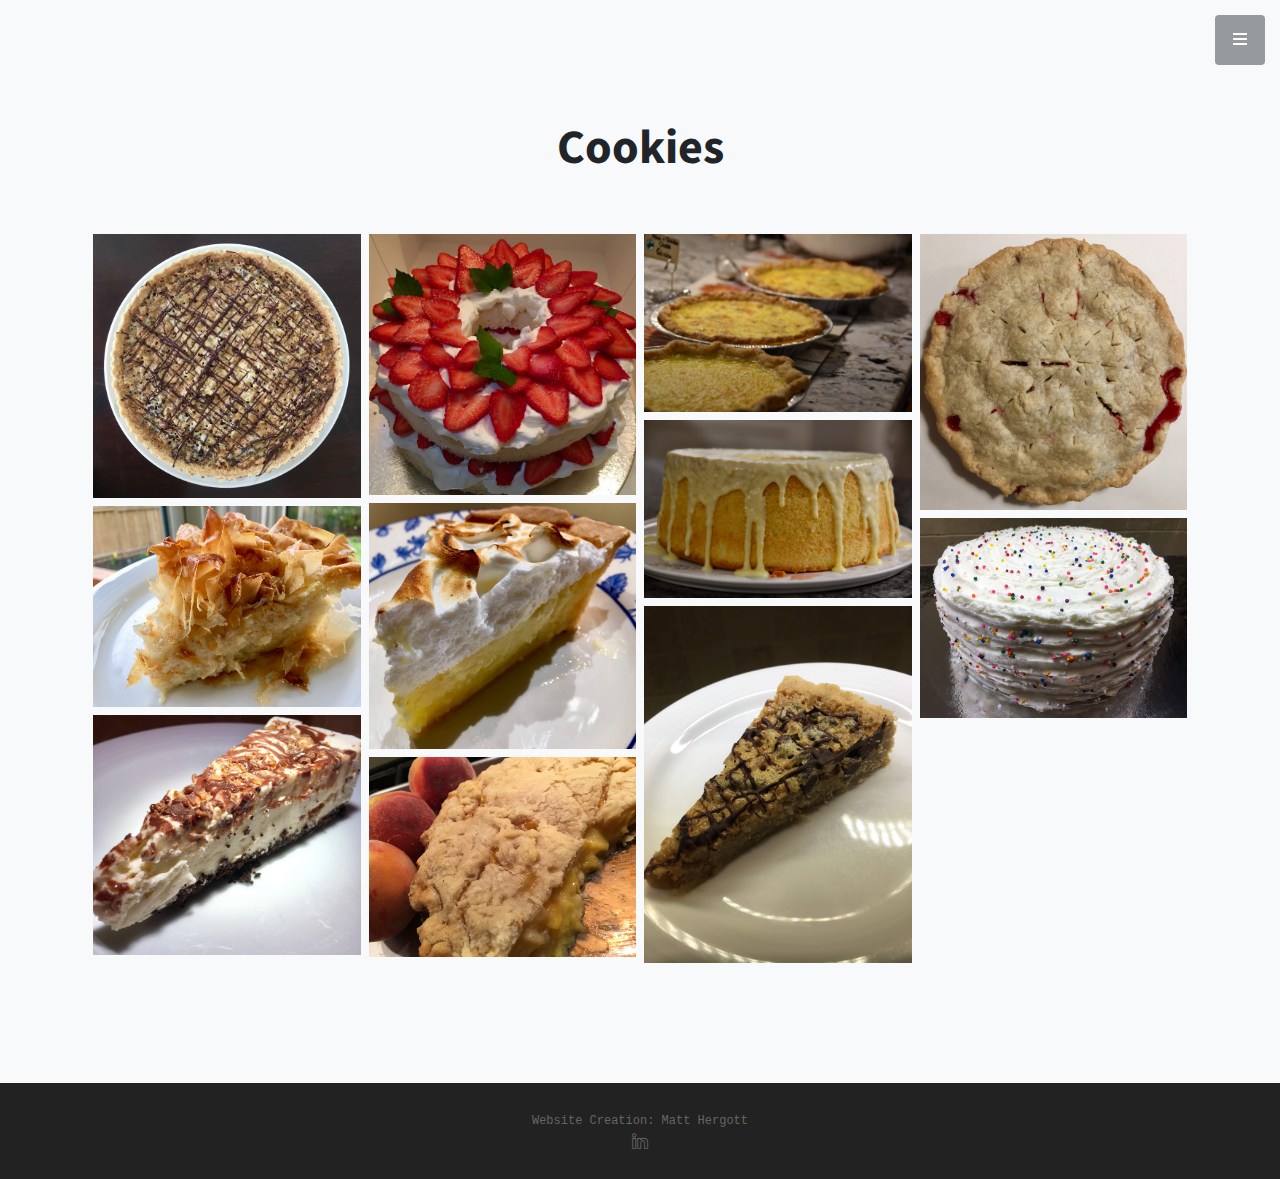
==== pages/cakes.html @ 00393cea "Add cakes page Remove changes to responsiveness thresholds" ====
<!DOCTYPE html>
<html lang="en">
  
  <head>
    
    <meta charset="utf-8">
    <meta content="width=device-width, initial-scale=1, shrink-to-fit=no" name="viewport">
    <meta content="HappytoBake Small Business Website" name="description">
    <meta content="Matt Hergott" name="author">
    
    <title>HappytoBake</title>
    <link href="../img/icon/HappyToBake.png" rel="icon" type="image/png">
    <link href="../img/icon/HappyToBake.png" rel="shortcut icon" type="img/x-icon">
    
    <!-- Bootstrap Core CSS -->
    <link href="../vendor/bootstrap/css/bootstrap.min.css" rel="stylesheet">
    
    <!-- Custom Fonts -->
    <link href="../vendor/fontawesome-free/css/all.min.css" rel="stylesheet" type="text/css">
    <link href="https://fonts.googleapis.com/css?family=Source+Sans+Pro:300,400,700,300italic,400italic,700italic"
          rel="stylesheet" type="text/css">
    <link href="../vendor/simple-line-icons/css/simple-line-icons.css" rel="stylesheet">
    <link href="https://fonts.googleapis.com/css?family=Clicker+Script&display=swap" rel="stylesheet">
    
    <!-- Custom CSS -->
    <link href="../css/stylish-portfolio.min.css" rel="stylesheet">
    <link href="../css/index.css" rel="stylesheet">
    <link href="../css/nav.css" rel="stylesheet">
    <link href="../css/collage.css" rel="stylesheet">
    <link href="../css/style.css" rel="stylesheet">
    <link href="../css/modal.css" rel="stylesheet">
  
  </head>
  
  <body id="page-top">
    
    <!-- Navigation -->
    <a class="menu-toggle rounded" href="#" id="menu-button">
      <i class="fas fa-bars"></i>
    </a>
    <nav id="sidebar-wrapper">
      <ul class="sidebar-nav">
        <li class="sidebar-brand">
          <a class="js-scroll-trigger" href="../index.html#page-top">HappytoBake</a>
        </li>
        <li class="sidebar-nav-item">
          <a class="js-scroll-trigger" href="../index.html#page-top">Home</a>
        </li>
        <li class="sidebar-nav-item">
          <a class="js-scroll-trigger" href="../index.html#about">About Me</a>
        </li>
        <li class="sidebar-nav-item">
          <a class="js-scroll-trigger" href="../index.html#portfolio">My Creations</a>
        </li>
        <li class="sidebar-nav-item sidebar-nav-sub-item">
          <a class="js-scroll-trigger" href="#">Cakes & Pies</a>
        </li>
        <li class="sidebar-nav-item sidebar-nav-sub-item">
          <a class="js-scroll-trigger" href="cookies.html">Cookies</a>
        </li>
        <li class="sidebar-nav-item">
          <a class="js-scroll-trigger" href="../index.html#contact">Contact</a>
        </li>
      </ul>
    </nav>
    
    <section class="content-section bg-light" id="portfolio">
      <div class="container">
        <div class="content-section-heading text-center">
          <h2 class="mb-5">Cookies</h2>
        </div>
        <div class="img-row">
          <div class="img-column">
            <img src="../img/cakes/IMG_2294.jpg">
            <img src="../img/cakes/IMG_1962.jpg">
            <img src="../img/cakes/IMG_1654.jpg">
          </div>
          <div class="img-column">
            <img src="../img/cakes/IMG_2342.jpg">
            <img src="../img/cakes/IMG_2075.jpg">
            <img src="../img/cakes/IMG_1080.jpg">
          </div>
          <div class="img-column">
            <img src="../img/cakes/IMG_2405.jpg">
            <img src="../img/cakes/IMG_2487.jpg">
            <img src="../img/cakes/IMG_2297.jpg">
          </div>
          <div class="img-column">
            <img src="../img/cakes/IMG_2184.jpg">
            <img src="../img/cakes/IMG_2467.jpg">
          </div>
        </div>
      </div>
    </section>
    
    <!-- Footer -->
    <footer>
      <div class="row">
        <div class="col-md-4"></div>
        <div class="col-md-4">
          <span class="text">Website Creation: Matt Hergott</span>
        </div>
      </div>
      <div class="row">
        <div class="col-md-4"></div>
        <div class="col-md-4">
          <ul class="list-inline social-buttons">
            <li class="list-inline-item">
              <a href="https://www.linkedin.com/in/matthew-hergott" target="_blank">
                <i class="fa icon-social-linkedin"></i>
              </a>
            </li>
          </ul>
        </div>
      </div>
    </footer>
    
    <!-- Scroll to Top Button-->
    <a class="scroll-to-top rounded js-scroll-trigger" href="#page-top" id="scroll-to-top-button">
      <i class="fas fa-angle-up"></i>
    </a>
    
    <!-- Bootstrap core JavaScript -->
    <script src="../vendor/jquery/jquery.min.js"></script>
    <script src="../vendor/bootstrap/js/bootstrap.bundle.min.js"></script>
    
    <!-- Plugin JavaScript -->
    <script src="../vendor/jquery-easing/jquery.easing.min.js"></script>
    
    <!-- Custom scripts -->
    <script src="../js/stylish-portfolio.min.js"></script>
  </body>
</html>
---- vendor/simple-line-icons/css/simple-line-icons.css ----
@font-face {
  font-family: 'simple-line-icons';
  src: url('../fonts/Simple-Line-Icons.eot?v=2.4.0');
  src: url('../fonts/Simple-Line-Icons.eot?v=2.4.0#iefix') format('embedded-opentype'), url('../fonts/Simple-Line-Icons.woff2?v=2.4.0') format('woff2'), url('../fonts/Simple-Line-Icons.ttf?v=2.4.0') format('truetype'), url('../fonts/Simple-Line-Icons.woff?v=2.4.0') format('woff'), url('../fonts/Simple-Line-Icons.svg?v=2.4.0#simple-line-icons') format('svg');
  font-weight: normal;
  font-style: normal;
}
/*
 Use the following CSS code if you want to have a class per icon.
 Instead of a list of all class selectors, you can use the generic [class*="icon-"] selector, but it's slower:
*/
.icon-user,
.icon-people,
.icon-user-female,
.icon-user-follow,
.icon-user-following,
.icon-user-unfollow,
.icon-login,
.icon-logout,
.icon-emotsmile,
.icon-phone,
.icon-call-end,
.icon-call-in,
.icon-call-out,
.icon-map,
.icon-location-pin,
.icon-direction,
.icon-directions,
.icon-compass,
.icon-layers,
.icon-menu,
.icon-list,
.icon-options-vertical,
.icon-options,
.icon-arrow-down,
.icon-arrow-left,
.icon-arrow-right,
.icon-arrow-up,
.icon-arrow-up-circle,
.icon-arrow-left-circle,
.icon-arrow-right-circle,
.icon-arrow-down-circle,
.icon-check,
.icon-clock,
.icon-plus,
.icon-minus,
.icon-close,
.icon-event,
.icon-exclamation,
.icon-organization,
.icon-trophy,
.icon-screen-smartphone,
.icon-screen-desktop,
.icon-plane,
.icon-notebook,
.icon-mustache,
.icon-mouse,
.icon-magnet,
.icon-energy,
.icon-disc,
.icon-cursor,
.icon-cursor-move,
.icon-crop,
.icon-chemistry,
.icon-speedometer,
.icon-shield,
.icon-screen-tablet,
.icon-magic-wand,
.icon-hourglass,
.icon-graduation,
.icon-ghost,
.icon-game-controller,
.icon-fire,
.icon-eyeglass,
.icon-envelope-open,
.icon-envelope-letter,
.icon-bell,
.icon-badge,
.icon-anchor,
.icon-wallet,
.icon-vector,
.icon-speech,
.icon-puzzle,
.icon-printer,
.icon-present,
.icon-playlist,
.icon-pin,
.icon-picture,
.icon-handbag,
.icon-globe-alt,
.icon-globe,
.icon-folder-alt,
.icon-folder,
.icon-film,
.icon-feed,
.icon-drop,
.icon-drawer,
.icon-docs,
.icon-doc,
.icon-diamond,
.icon-cup,
.icon-calculator,
.icon-bubbles,
.icon-briefcase,
.icon-book-open,
.icon-basket-loaded,
.icon-basket,
.icon-bag,
.icon-action-undo,
.icon-action-redo,
.icon-wrench,
.icon-umbrella,
.icon-trash,
.icon-tag,
.icon-support,
.icon-frame,
.icon-size-fullscreen,
.icon-size-actual,
.icon-shuffle,
.icon-share-alt,
.icon-share,
.icon-rocket,
.icon-question,
.icon-pie-chart,
.icon-pencil,
.icon-note,
.icon-loop,
.icon-home,
.icon-grid,
.icon-graph,
.icon-microphone,
.icon-music-tone-alt,
.icon-music-tone,
.icon-earphones-alt,
.icon-earphones,
.icon-equalizer,
.icon-like,
.icon-dislike,
.icon-control-start,
.icon-control-rewind,
.icon-control-play,
.icon-control-pause,
.icon-control-forward,
.icon-control-end,
.icon-volume-1,
.icon-volume-2,
.icon-volume-off,
.icon-calendar,
.icon-bulb,
.icon-chart,
.icon-ban,
.icon-bubble,
.icon-camrecorder,
.icon-camera,
.icon-cloud-download,
.icon-cloud-upload,
.icon-envelope,
.icon-eye,
.icon-flag,
.icon-heart,
.icon-info,
.icon-key,
.icon-link,
.icon-lock,
.icon-lock-open,
.icon-magnifier,
.icon-magnifier-add,
.icon-magnifier-remove,
.icon-paper-clip,
.icon-paper-plane,
.icon-power,
.icon-refresh,
.icon-reload,
.icon-settings,
.icon-star,
.icon-symbol-female,
.icon-symbol-male,
.icon-target,
.icon-credit-card,
.icon-paypal,
.icon-social-tumblr,
.icon-social-twitter,
.icon-social-facebook,
.icon-social-instagram,
.icon-social-linkedin,
.icon-social-pinterest,
.icon-social-github,
.icon-social-google,
.icon-social-reddit,
.icon-social-skype,
.icon-social-dribbble,
.icon-social-behance,
.icon-social-foursqare,
.icon-social-soundcloud,
.icon-social-spotify,
.icon-social-stumbleupon,
.icon-social-youtube,
.icon-social-dropbox,
.icon-social-vkontakte,
.icon-social-steam {
  font-family: 'simple-line-icons';
  speak: none;
  font-style: normal;
  font-weight: normal;
  font-variant: normal;
  text-transform: none;
  line-height: 1;
  /* Better Font Rendering =========== */
  -webkit-font-smoothing: antialiased;
  -moz-osx-font-smoothing: grayscale;
}
.icon-user:before {
  content: "\e005";
}
.icon-people:before {
  content: "\e001";
}
.icon-user-female:before {
  content: "\e000";
}
.icon-user-follow:before {
  content: "\e002";
}
.icon-user-following:before {
  content: "\e003";
}
.icon-user-unfollow:before {
  content: "\e004";
}
.icon-login:before {
  content: "\e066";
}
.icon-logout:before {
  content: "\e065";
}
.icon-emotsmile:before {
  content: "\e021";
}
.icon-phone:before {
  content: "\e600";
}
.icon-call-end:before {
  content: "\e048";
}
.icon-call-in:before {
  content: "\e047";
}
.icon-call-out:before {
  content: "\e046";
}
.icon-map:before {
  content: "\e033";
}
.icon-location-pin:before {
  content: "\e096";
}
.icon-direction:before {
  content: "\e042";
}
.icon-directions:before {
  content: "\e041";
}
.icon-compass:before {
  content: "\e045";
}
.icon-layers:before {
  content: "\e034";
}
.icon-menu:before {
  content: "\e601";
}
.icon-list:before {
  content: "\e067";
}
.icon-options-vertical:before {
  content: "\e602";
}
.icon-options:before {
  content: "\e603";
}
.icon-arrow-down:before {
  content: "\e604";
}
.icon-arrow-left:before {
  content: "\e605";
}
.icon-arrow-right:before {
  content: "\e606";
}
.icon-arrow-up:before {
  content: "\e607";
}
.icon-arrow-up-circle:before {
  content: "\e078";
}
.icon-arrow-left-circle:before {
  content: "\e07a";
}
.icon-arrow-right-circle:before {
  content: "\e079";
}
.icon-arrow-down-circle:before {
  content: "\e07b";
}
.icon-check:before {
  content: "\e080";
}
.icon-clock:before {
  content: "\e081";
}
.icon-plus:before {
  content: "\e095";
}
.icon-minus:before {
  content: "\e615";
}
.icon-close:before {
  content: "\e082";
}
.icon-event:before {
  content: "\e619";
}
.icon-exclamation:before {
  content: "\e617";
}
.icon-organization:before {
  content: "\e616";
}
.icon-trophy:before {
  content: "\e006";
}
.icon-screen-smartphone:before {
  content: "\e010";
}
.icon-screen-desktop:before {
  content: "\e011";
}
.icon-plane:before {
  content: "\e012";
}
.icon-notebook:before {
  content: "\e013";
}
.icon-mustache:before {
  content: "\e014";
}
.icon-mouse:before {
  content: "\e015";
}
.icon-magnet:before {
  content: "\e016";
}
.icon-energy:before {
  content: "\e020";
}
.icon-disc:before {
  content: "\e022";
}
.icon-cursor:before {
  content: "\e06e";
}
.icon-cursor-move:before {
  content: "\e023";
}
.icon-crop:before {
  content: "\e024";
}
.icon-chemistry:before {
  content: "\e026";
}
.icon-speedometer:before {
  content: "\e007";
}
.icon-shield:before {
  content: "\e00e";
}
.icon-screen-tablet:before {
  content: "\e00f";
}
.icon-magic-wand:before {
  content: "\e017";
}
.icon-hourglass:before {
  content: "\e018";
}
.icon-graduation:before {
  content: "\e019";
}
.icon-ghost:before {
  content: "\e01a";
}
.icon-game-controller:before {
  content: "\e01b";
}
.icon-fire:before {
  content: "\e01c";
}
.icon-eyeglass:before {
  content: "\e01d";
}
.icon-envelope-open:before {
  content: "\e01e";
}
.icon-envelope-letter:before {
  content: "\e01f";
}
.icon-bell:before {
  content: "\e027";
}
.icon-badge:before {
  content: "\e028";
}
.icon-anchor:before {
  content: "\e029";
}
.icon-wallet:before {
  content: "\e02a";
}
.icon-vector:before {
  content: "\e02b";
}
.icon-speech:before {
  content: "\e02c";
}
.icon-puzzle:before {
  content: "\e02d";
}
.icon-printer:before {
  content: "\e02e";
}
.icon-present:before {
  content: "\e02f";
}
.icon-playlist:before {
  content: "\e030";
}
.icon-pin:before {
  content: "\e031";
}
.icon-picture:before {
  content: "\e032";
}
.icon-handbag:before {
  content: "\e035";
}
.icon-globe-alt:before {
  content: "\e036";
}
.icon-globe:before {
  content: "\e037";
}
.icon-folder-alt:before {
  content: "\e039";
}
.icon-folder:before {
  content: "\e089";
}
.icon-film:before {
  content: "\e03a";
}
.icon-feed:before {
  content: "\e03b";
}
.icon-drop:before {
  content: "\e03e";
}
.icon-drawer:before {
  content: "\e03f";
}
.icon-docs:before {
  content: "\e040";
}
.icon-doc:before {
  content: "\e085";
}
.icon-diamond:before {
  content: "\e043";
}
.icon-cup:before {
  content: "\e044";
}
.icon-calculator:before {
  content: "\e049";
}
.icon-bubbles:before {
  content: "\e04a";
}
.icon-briefcase:before {
  content: "\e04b";
}
.icon-book-open:before {
  content: "\e04c";
}
.icon-basket-loaded:before {
  content: "\e04d";
}
.icon-basket:before {
  content: "\e04e";
}
.icon-bag:before {
  content: "\e04f";
}
.icon-action-undo:before {
  content: "\e050";
}
.icon-action-redo:before {
  content: "\e051";
}
.icon-wrench:before {
  content: "\e052";
}
.icon-umbrella:before {
  content: "\e053";
}
.icon-trash:before {
  content: "\e054";
}
.icon-tag:before {
  content: "\e055";
}
.icon-support:before {
  content: "\e056";
}
.icon-frame:before {
  content: "\e038";
}
.icon-size-fullscreen:before {
  content: "\e057";
}
.icon-size-actual:before {
  content: "\e058";
}
.icon-shuffle:before {
  content: "\e059";
}
.icon-share-alt:before {
  content: "\e05a";
}
.icon-share:before {
  content: "\e05b";
}
.icon-rocket:before {
  content: "\e05c";
}
.icon-question:before {
  content: "\e05d";
}
.icon-pie-chart:before {
  content: "\e05e";
}
.icon-pencil:before {
  content: "\e05f";
}
.icon-note:before {
  content: "\e060";
}
.icon-loop:before {
  content: "\e064";
}
.icon-home:before {
  content: "\e069";
}
.icon-grid:before {
  content: "\e06a";
}
.icon-graph:before {
  content: "\e06b";
}
.icon-microphone:before {
  content: "\e063";
}
.icon-music-tone-alt:before {
  content: "\e061";
}
.icon-music-tone:before {
  content: "\e062";
}
.icon-earphones-alt:before {
  content: "\e03c";
}
.icon-earphones:before {
  content: "\e03d";
}
.icon-equalizer:before {
  content: "\e06c";
}
.icon-like:before {
  content: "\e068";
}
.icon-dislike:before {
  content: "\e06d";
}
.icon-control-start:before {
  content: "\e06f";
}
.icon-control-rewind:before {
  content: "\e070";
}
.icon-control-play:before {
  content: "\e071";
}
.icon-control-pause:before {
  content: "\e072";
}
.icon-control-forward:before {
  content: "\e073";
}
.icon-control-end:before {
  content: "\e074";
}
.icon-volume-1:before {
  content: "\e09f";
}
.icon-volume-2:before {
  content: "\e0a0";
}
.icon-volume-off:before {
  content: "\e0a1";
}
.icon-calendar:before {
  content: "\e075";
}
.icon-bulb:before {
  content: "\e076";
}
.icon-chart:before {
  content: "\e077";
}
.icon-ban:before {
  content: "\e07c";
}
.icon-bubble:before {
  content: "\e07d";
}
.icon-camrecorder:before {
  content: "\e07e";
}
.icon-camera:before {
  content: "\e07f";
}
.icon-cloud-download:before {
  content: "\e083";
}
.icon-cloud-upload:before {
  content: "\e084";
}
.icon-envelope:before {
  content: "\e086";
}
.icon-eye:before {
  content: "\e087";
}
.icon-flag:before {
  content: "\e088";
}
.icon-heart:before {
  content: "\e08a";
}
.icon-info:before {
  content: "\e08b";
}
.icon-key:before {
  content: "\e08c";
}
.icon-link:before {
  content: "\e08d";
}
.icon-lock:before {
  content: "\e08e";
}
.icon-lock-open:before {
  content: "\e08f";
}
.icon-magnifier:before {
  content: "\e090";
}
.icon-magnifier-add:before {
  content: "\e091";
}
.icon-magnifier-remove:before {
  content: "\e092";
}
.icon-paper-clip:before {
  content: "\e093";
}
.icon-paper-plane:before {
  content: "\e094";
}
.icon-power:before {
  content: "\e097";
}
.icon-refresh:before {
  content: "\e098";
}
.icon-reload:before {
  content: "\e099";
}
.icon-settings:before {
  content: "\e09a";
}
.icon-star:before {
  content: "\e09b";
}
.icon-symbol-female:before {
  content: "\e09c";
}
.icon-symbol-male:before {
  content: "\e09d";
}
.icon-target:before {
  content: "\e09e";
}
.icon-credit-card:before {
  content: "\e025";
}
.icon-paypal:before {
  content: "\e608";
}
.icon-social-tumblr:before {
  content: "\e00a";
}
.icon-social-twitter:before {
  content: "\e009";
}
.icon-social-facebook:before {
  content: "\e00b";
}
.icon-social-instagram:before {
  content: "\e609";
}
.icon-social-linkedin:before {
  content: "\e60a";
}
.icon-social-pinterest:before {
  content: "\e60b";
}
.icon-social-github:before {
  content: "\e60c";
}
.icon-social-google:before {
  content: "\e60d";
}
.icon-social-reddit:before {
  content: "\e60e";
}
.icon-social-skype:before {
  content: "\e60f";
}
.icon-social-dribbble:before {
  content: "\e00d";
}
.icon-social-behance:before {
  content: "\e610";
}
.icon-social-foursqare:before {
  content: "\e611";
}
.icon-social-soundcloud:before {
  content: "\e612";
}
.icon-social-spotify:before {
  content: "\e613";
}
.icon-social-stumbleupon:before {
  content: "\e614";
}
.icon-social-youtube:before {
  content: "\e008";
}
.icon-social-dropbox:before {
  content: "\e00c";
}
.icon-social-vkontakte:before {
  content: "\e618";
}
.icon-social-steam:before {
  content: "\e620";
}
---- css/stylish-portfolio.min.css ----
/*!
 * Start Bootstrap - Stylish Portfolio v5.0.4 (https://startbootstrap.com/template-overviews/stylish-portfolio)
 * Copyright 2013-2019 Start Bootstrap
 * Licensed under MIT (https://github.com/BlackrockDigital/startbootstrap-stylish-portfolio/blob/master/LICENSE)
 */body,html{width:100%;height:100%}body{font-family:'Source Sans Pro'}.btn-xl{padding:1.25rem 2.5rem}.content-section{padding-top:7.5rem;padding-bottom:7.5rem}.content-section-heading h2{font-size:3rem}.content-section-heading h3{font-size:1rem;text-transform:uppercase}h1,h2,h3,h4,h5,h6{font-weight:700}.text-faded{color:rgba(255,255,255,.7)}.map{height:30rem}@media (max-width:992px){.map{height:75%}}.map iframe{pointer-events:none}.scroll-to-top{position:fixed;right:15px;bottom:15px;display:none;width:50px;height:50px;text-align:center;color:#fff;background:rgba(52,58,64,.5);line-height:45px}.scroll-to-top:focus,.scroll-to-top:hover{color:#fff}.scroll-to-top:hover{background:#343a40}.scroll-to-top i{font-weight:800}.masthead{min-height:30rem;position:relative;display:table;width:100%;height:auto;padding-top:8rem;padding-bottom:8rem;background:-webkit-gradient(linear,left top,right top,from(rgba(255,255,255,.1)),to(rgba(255,255,255,.1))),url(../img/bg-masthead.jpg);background:linear-gradient(90deg,rgba(255,255,255,.1) 0,rgba(255,255,255,.1) 100%),url(../img/bg-masthead.jpg);background-position:center center;background-repeat:no-repeat;background-size:cover}.masthead h1{font-size:4rem;margin:0;padding:0}@media (min-width:992px){.masthead{height:100vh}.masthead h1{font-size:5.5rem}}#sidebar-wrapper{position:fixed;z-index:2;right:0;width:250px;height:100%;-webkit-transition:all .4s ease 0s;transition:all .4s ease 0s;-webkit-transform:translateX(250px);transform:translateX(250px);background:#1d809f;border-left:1px solid rgba(255,255,255,.1)}.sidebar-nav{position:absolute;top:0;width:250px;margin:0;padding:0;list-style:none}.sidebar-nav li.sidebar-nav-item a{display:block;text-decoration:none;color:#fff;padding:15px}.sidebar-nav li a:hover{text-decoration:none;color:#fff;background:rgba(255,255,255,.2)}.sidebar-nav li a:active,.sidebar-nav li a:focus{text-decoration:none}.sidebar-nav>.sidebar-brand{font-size:1.2rem;background:rgba(52,58,64,.1);height:80px;line-height:50px;padding-top:15px;padding-bottom:15px;padding-left:15px}.sidebar-nav>.sidebar-brand a{color:#fff}.sidebar-nav>.sidebar-brand a:hover{color:#fff;background:0 0}#sidebar-wrapper.active{right:250px;width:250px;-webkit-transition:all .4s ease 0s;transition:all .4s ease 0s}.menu-toggle{position:fixed;right:15px;top:15px;width:50px;height:50px;text-align:center;color:#fff;background:rgba(52,58,64,.5);line-height:50px;z-index:999}.menu-toggle:focus,.menu-toggle:hover{color:#fff}.menu-toggle:hover{background:#343a40}.service-icon{background-color:#fff;color:#1d809f;height:7rem;width:7rem;display:block;line-height:7.5rem;font-size:2.25rem;-webkit-box-shadow:0 3px 3px 0 rgba(0,0,0,.1);box-shadow:0 3px 3px 0 rgba(0,0,0,.1)}.callout{padding:15rem 0;background:-webkit-gradient(linear,left top,right top,from(rgba(255,255,255,.1)),to(rgba(255,255,255,.1))),url(../img/bg-callout.jpg);background:linear-gradient(90deg,rgba(255,255,255,.1) 0,rgba(255,255,255,.1) 100%),url(../img/bg-callout.jpg);background-position:center center;background-repeat:no-repeat;background-size:cover}.callout h2{font-size:3.5rem;font-weight:700;display:block;max-width:30rem}.portfolio-item{display:block;position:relative;overflow:hidden;max-width:530px;margin:auto auto 1rem}.portfolio-item .caption{display:-webkit-box;display:-ms-flexbox;display:flex;height:100%;width:100%;background-color:rgba(33,37,41,.2);position:absolute;top:0;bottom:0;z-index:1}.portfolio-item .caption .caption-content{color:#fff;margin:auto 2rem 2rem}.portfolio-item .caption .caption-content h2{font-size:.8rem;text-transform:uppercase}.portfolio-item .caption .caption-content p{font-weight:300;font-size:1.2rem}@media (min-width:992px){.portfolio-item{max-width:none;margin:0}.portfolio-item .caption{-webkit-transition:-webkit-clip-path .25s ease-out,background-color .7s;-webkit-clip-path:inset(0);clip-path:inset(0)}.portfolio-item .caption .caption-content{-webkit-transition:opacity .25s;transition:opacity .25s;margin-left:5rem;margin-right:5rem;margin-bottom:5rem}.portfolio-item img{-webkit-transition:-webkit-clip-path .25s ease-out;-webkit-clip-path:inset(-1px);clip-path:inset(-1px)}.portfolio-item:hover img{-webkit-clip-path:inset(2rem);clip-path:inset(2rem)}.portfolio-item:hover .caption{background-color:rgba(29,128,159,.9);-webkit-clip-path:inset(2rem);clip-path:inset(2rem)}}footer.footer{padding-top:5rem;padding-bottom:5rem}footer.footer .social-link{display:block;height:4rem;width:4rem;line-height:4.3rem;font-size:1.5rem;background-color:#1d809f;-webkit-transition:background-color .15s ease-in-out;transition:background-color .15s ease-in-out;-webkit-box-shadow:0 3px 3px 0 rgba(0,0,0,.1);box-shadow:0 3px 3px 0 rgba(0,0,0,.1)}footer.footer .social-link:hover{background-color:#155d74;text-decoration:none}a{color:#1d809f}a:active,a:focus,a:hover{color:#155d74}.btn-primary{background-color:#1d809f!important;border-color:#1d809f!important;color:#fff!important}.btn-primary:active,.btn-primary:focus,.btn-primary:hover{background-color:#155d74!important;border-color:#155d74!important}.btn-secondary{background-color:#ecb807!important;border-color:#ecb807!important;color:#fff!important}.btn-secondary:active,.btn-secondary:focus,.btn-secondary:hover{background-color:#ba9106!important;border-color:#ba9106!important}.btn-dark{color:#fff!important}.btn{-webkit-box-shadow:0 3px 3px 0 rgba(0,0,0,.1);box-shadow:0 3px 3px 0 rgba(0,0,0,.1);font-weight:700}.bg-primary{background-color:#1d809f!important}.text-primary{color:#1d809f!important}.text-secondary{color:#ecb807!important}
---- css/index.css ----
.masthead {
    color: white;
    padding-top: 6rem;
    padding-bottom: 6rem;
    background: #212121;
}
.masthead-button {
    background-color: #feb74e;
    border-color: #feb74e;
    color: black;
}
.masthead-button:hover, .masthead-button:focus, .masthead-button:active {
    background-color: #f17d32;
    border-color: #f17d32;
    color: black;
}
.masthead-button:focus {
    outline: 0;
    box-shadow: 0 0 0 0.1rem black;
}

header .logo {
    width: 40%;
    /*border-radius: 50%;*/
}

header h3 {
    font-family: 'Clicker Script', cursive;
    margin-top: 2rem;
    font-size: 3rem;
    font-weight: 100;
}

.portfolio-item:hover .caption {
    background-color: rgba(241, 125, 50, 0.6);
}

@media (max-width: 992px) {
    .key-info {
        margin-bottom: 3em;
    }
}

.key-info-icon {
    width: 50px;
    height: 50px;
    font-size: 50px;
}

.testimonial-text {
    text-align: center;
    width: 100%;
}

section.contact {
    text-align: center;
}
section.contact h2 {
    margin-top: 0;
    margin-bottom: 25px;
}
section.contact h2 i {
    color: #dd4b39;
}
section.contact ul.list-social {
    margin-bottom: 0;
}
section.contact ul.list-social li a {
    display: block;
    height: 80px;
    width: 80px;
    line-height: 80px;
    font-size: 40px;
    border-radius: 100%;
    color: white;
}
section.contact ul.list-social li.social-twitter a {
    background-color: #1da1f2;
}
section.contact ul.list-social li.social-twitter a:hover {
    background-color: #0d95e8;
}
section.contact ul.list-social li.social-facebook a {
    background-color: #3b5998;
}
section.contact ul.list-social li.social-facebook a:hover {
    background-color: #344e86;
}
section.contact ul.list-social li.social-google-plus a {
    background-color: #dd4b39;
}
section.contact ul.list-social li.social-google-plus a:hover {
    background-color: #d73925;
}
section.contact .fa {
    margin-top: 18px;
}

section.disclaimer {
    text-align: center;
    padding-top: 2rem;
    padding-bottom: 2rem;
}

footer {
    background-color: #222222;
    color: rgba(255, 255, 255, 0.3);
    text-align: center;
    padding: 1.5rem 15px;
}
footer .text {
    color: #656565;
    font-family: "Courier New", Courier, "Lucida Sans Typewriter", "Lucida Typewriter", monospace;
    font-size: 12px;
    font-style: normal;
    font-variant: normal;
    font-weight: 400;
    line-height: 19px;
}
footer a {
    color: #656565;
}
---- css/nav.css ----
#sidebar-wrapper {
    background: #feb74e;
}

.sidebar-nav > .sidebar-brand a {
    color: black;
}

.sidebar-nav li.sidebar-nav-item a {
    color: black;
}

.sidebar-nav li.sidebar-nav-sub-item a {
    color: rgba(0, 0, 0, 0.68);
    padding-left: 25px;
    padding-top: 0;
    padding-bottom: 0;
}
---- css/collage.css ----
.img-row {
    display: flex;
    flex-wrap: wrap;
    padding: 0 4px;
}

/* Create four equal columns that sits next to each other */
.img-column {
    flex: 25%;
    max-width: 25%;
    padding: 0 4px;
}

.img-column img {
    margin-top: 8px;
    vertical-align: middle;
    width: 100%;
}

@media screen and (max-width: 990px) {
    .img-column {
        flex: 50%;
        max-width: 50%;
    }
}

@media screen and (max-width: 600px) {
    .img-column {
        flex: 100%;
        max-width: 100%;
    }
}
---- css/style.css ----
.align-right{
    margin-left: auto;
    margin-right: 0;
}

.vertically-align-contents {
    display: flex;
    align-items: center;
}

.center-text{
    text-align: center;
}

.bg-red {
    background-color: #dd4b39;
}
.bg-red:hover {
    background-color: #d73925;
}
.bg-blue {
    background-color: #005dff;
}
.bg-blue:hover {
    background-color: #0000ff;
}

.bg-light-blue {
    background-color: #25aae154;
}
.bg-green{
    background-color: #008A00;
}
.bg-green:hover {
    background-color: #006E00;
}
.bg-orange {
    background-color: #feb74e;
}

.bg-black {
    background-color: black;
}

.bg-black:hover {
    background-color: #393939;
}

@media (min-width: 992px) {
    .phone-link {
        display: none !important;
        visibility: hidden;
    }
}

.list-inline {
    margin-bottom: 0;
}
.list-inline>li {
    display: inline-block;
    padding-right: 5px;
    padding-left: 5px;
}

.font-red {
    color: red;
}
---- css/modal.css ----
/* The Modal (background) */
.modal {
    display: none; /* Hidden by default */
    position: fixed; /* Stay in place */
    z-index: 2; /* Sit on top */
    left: 0;
    top: 0;
    width: 100%; /* Full width */
    height: 100%; /* Full height */
    overflow: hidden;
    background-color: rgb(0,0,0); /* Fallback color */
    /*background-color: rgba(0,0,0,0.4); !* Black w/ opacity *!*/
    background-color: rgba(37, 170, 225, 0.4); /* Blue w/ opacity */
}

.modal-content {
    display: block;
    background-color: #fefefe;
    border: 1px solid #888;
    margin: auto;
    width: 90%;
}

@media (min-width: 576px) {
    .modal-content {
        width: 90%;
    }
}

@media (min-width: 768px) {
    .modal-content {
        width: 80%;
    }
}

@media (min-width: 992px) {
    .modal-content {
        width: 60%;
        max-height: 70%;
    }
}

@media (min-width: 1200px) {
    .modal-content {
        width: 60%;
        max-height: 70%;
    }
}

.modal-photo {
    float: left;
    width: 40%;
}
.modal-body{
    float: right;
    width: 60%;
    padding: 0;
}

.modal-body-text {
    padding-right: 2rem;
    padding-left: 2rem;
    margin-top: 3rem;
}

.modal-body-text h3 {
    text-align: center;
    font-family: 'Clicker Script', cursive;
    font-size: 3rem;
    font-weight: 400;
}

@media (max-width: 700px) {
    .modal-body {
        float: left;
        width: 100%;
    }

    .modal-photo {
        display: none;
    }

    .modal-body-text {
        margin-top: 1rem;
    }
}

.modal-close {
    color: #aaa;
    float: right;
    font-size: 28px;
    font-weight: bold;
    margin-right: 0;
    margin-left: auto;
}
.modal-close:hover,
.modal-close:focus {
    color: black;
    text-decoration: none;
    cursor: pointer;
}

.modal-close-container {
    padding-right: 0.75rem;
}
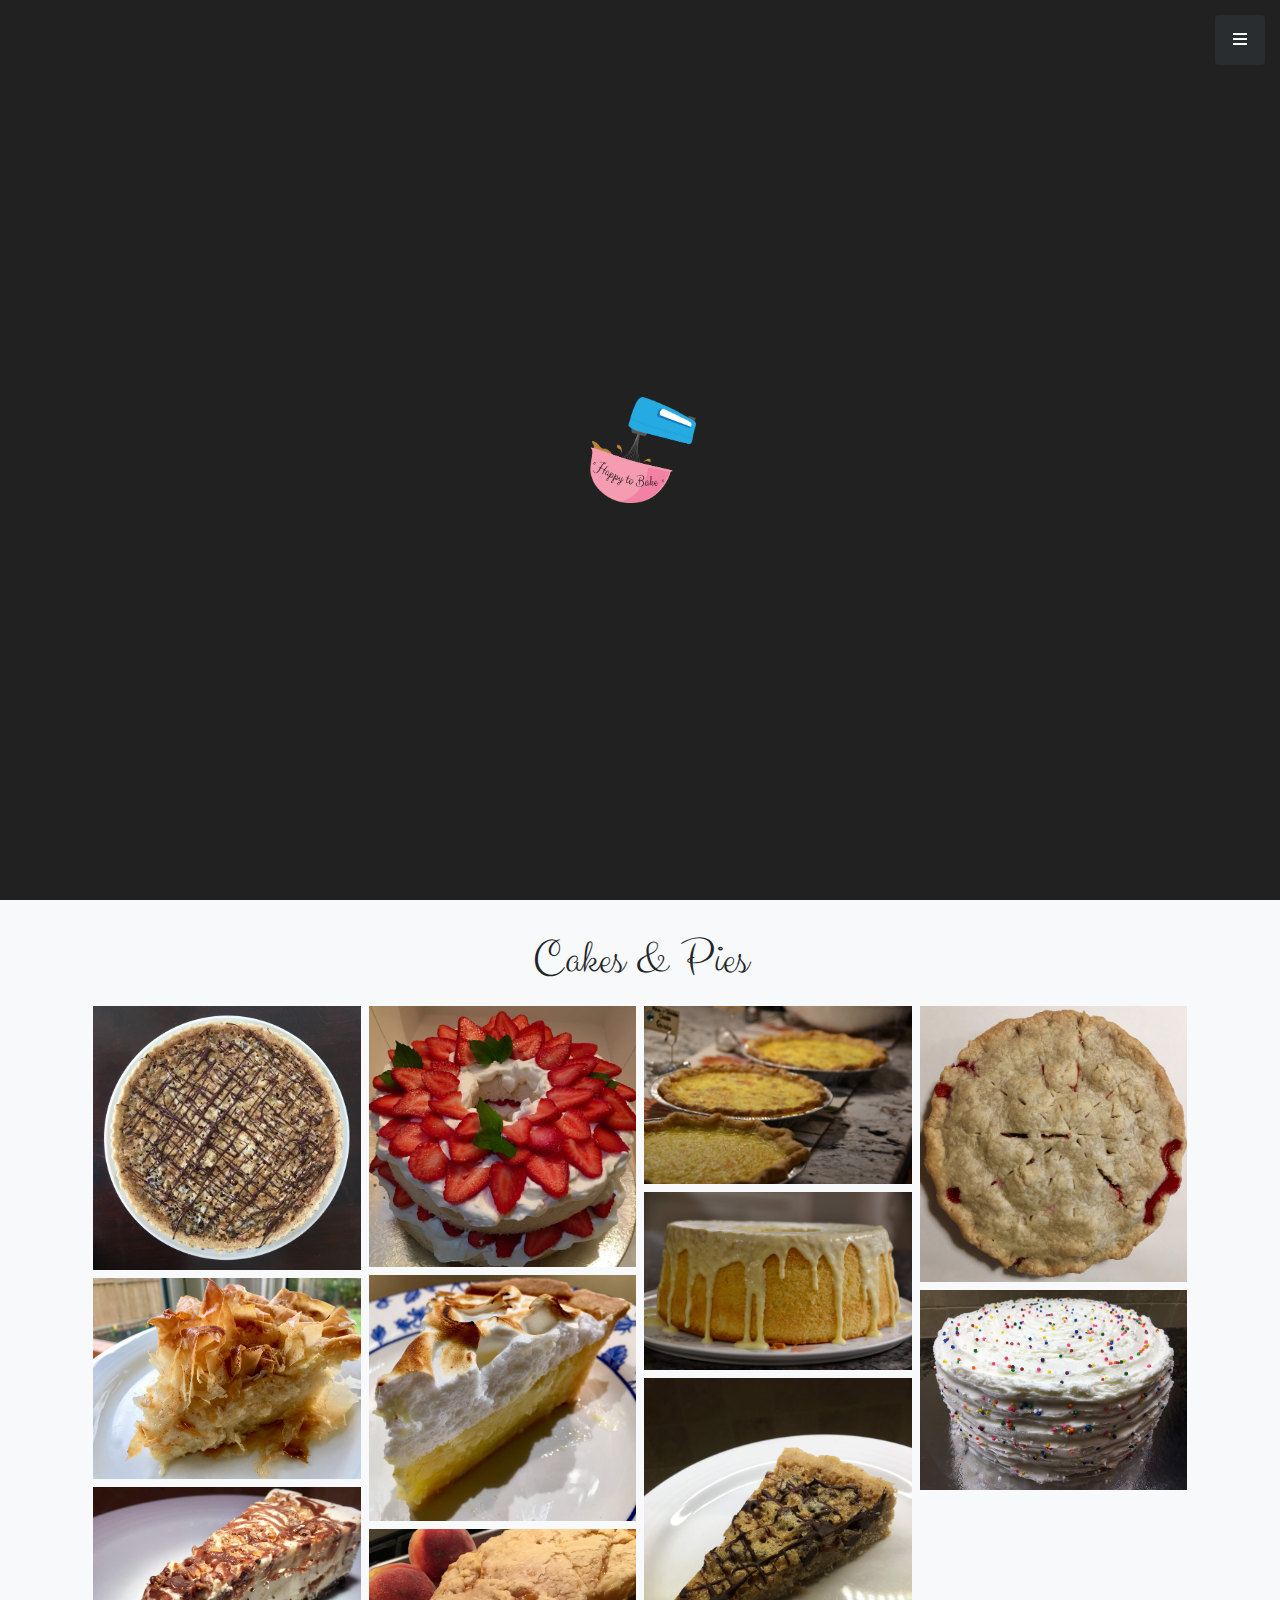
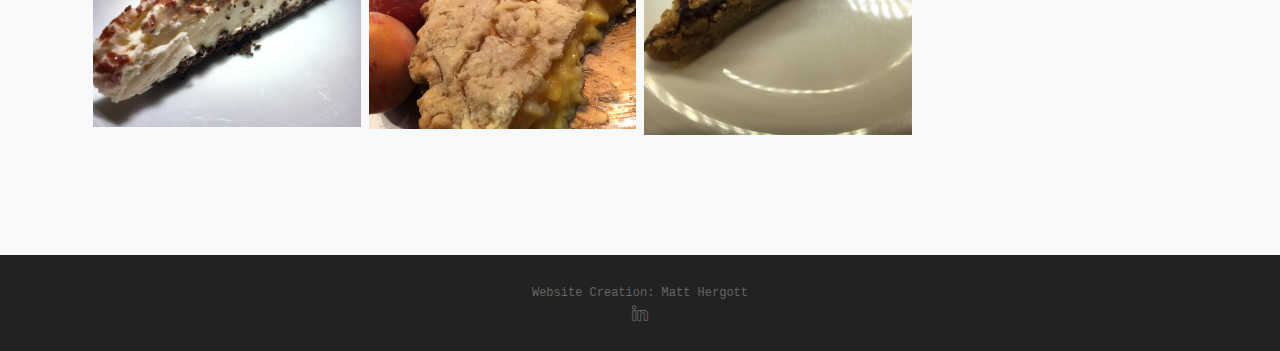
==== commit d7b3924d: "Change title font on new pages Add header to new pages" ====
--- a/pages/cakes.html
+++ b/pages/cakes.html
@@ -24,11 +24,10 @@
     
     <!-- Custom CSS -->
     <link href="../css/stylish-portfolio.min.css" rel="stylesheet">
-    <link href="../css/index.css" rel="stylesheet">
     <link href="../css/nav.css" rel="stylesheet">
     <link href="../css/collage.css" rel="stylesheet">
     <link href="../css/style.css" rel="stylesheet">
-    <link href="../css/modal.css" rel="stylesheet">
+    <link href="../css/pages.css" rel="stylesheet">
   
   </head>
   
@@ -63,11 +62,19 @@
         </li>
       </ul>
     </nav>
+  
+    <!-- Header -->
+    <header class="masthead d-flex">
+      <div class="container text-center my-auto">
+        <img alt="logo" class="logo" src="../img/icon/HappyToBake.png">
+      </div>
+      <div class="overlay"></div>
+    </header>
     
     <section class="content-section bg-light" id="portfolio">
       <div class="container">
         <div class="content-section-heading text-center">
-          <h2 class="mb-5">Cookies</h2>
+          <h2 class="font-cursive">Cakes & Pies</h2>
         </div>
         <div class="img-row">
           <div class="img-column">
--- a/css/style.css
+++ b/css/style.css
@@ -1,3 +1,143 @@
+.masthead {
+    color: white;
+    padding-top: 6rem;
+    padding-bottom: 6rem;
+    background: #212121;
+}
+
+.masthead-button {
+    background-color: #feb74e;
+    border-color: #feb74e;
+    color: black;
+}
+
+.masthead-button:hover, .masthead-button:focus, .masthead-button:active {
+    background-color: #f17d32;
+    border-color: #f17d32;
+    color: black;
+}
+
+.masthead-button:focus {
+    outline: 0;
+    box-shadow: 0 0 0 0.1rem black;
+}
+
+header .logo {
+    width: 40%;
+    /*border-radius: 50%;*/
+}
+
+header h3 {
+    font-family: 'Clicker Script', cursive;
+    margin-top: 2rem;
+    font-size: 3rem;
+    font-weight: 100;
+}
+
+.portfolio-item:hover .caption {
+    background-color: rgba(241, 125, 50, 0.6);
+}
+
+@media (max-width: 992px) {
+    .key-info {
+        margin-bottom: 3em;
+    }
+}
+
+.key-info-icon {
+    width: 50px;
+    height: 50px;
+    font-size: 50px;
+}
+
+.testimonial-text {
+    text-align: center;
+    width: 100%;
+}
+
+section.contact {
+    text-align: center;
+}
+
+section.contact h2 {
+    margin-top: 0;
+    margin-bottom: 25px;
+}
+
+section.contact h2 i {
+    color: #dd4b39;
+}
+
+section.contact ul.list-social {
+    margin-bottom: 0;
+}
+
+section.contact ul.list-social li a {
+    display: block;
+    height: 80px;
+    width: 80px;
+    line-height: 80px;
+    font-size: 40px;
+    border-radius: 100%;
+    color: white;
+}
+
+section.contact ul.list-social li.social-twitter a {
+    background-color: #1da1f2;
+}
+
+section.contact ul.list-social li.social-twitter a:hover {
+    background-color: #0d95e8;
+}
+
+section.contact ul.list-social li.social-facebook a {
+    background-color: #3b5998;
+}
+
+section.contact ul.list-social li.social-facebook a:hover {
+    background-color: #344e86;
+}
+
+section.contact ul.list-social li.social-google-plus a {
+    background-color: #dd4b39;
+}
+
+section.contact ul.list-social li.social-google-plus a:hover {
+    background-color: #d73925;
+}
+
+section.contact .fa {
+    margin-top: 18px;
+}
+
+section.disclaimer {
+    text-align: center;
+    padding-top: 2rem;
+    padding-bottom: 2rem;
+}
+
+footer {
+    background-color: #222222;
+    color: rgba(255, 255, 255, 0.3);
+    text-align: center;
+    padding: 1.5rem 15px;
+}
+
+footer .text {
+    color: #656565;
+    font-family: "Courier New", Courier, "Lucida Sans Typewriter", "Lucida Typewriter", monospace;
+    font-size: 12px;
+    font-style: normal;
+    font-variant: normal;
+    font-weight: 400;
+    line-height: 19px;
+}
+
+footer a {
+    color: #656565;
+}
+
+/* OTHER STUFF*/
 .align-right{
     margin-left: auto;
     margin-right: 0;
@@ -64,4 +204,9 @@
 
 .font-red {
     color: red;
+}
+
+.font-cursive {
+    font-family: 'Clicker Script', cursive;
+    font-weight: 400;
 }--- a/css/pages.css
+++ b/css/pages.css
@@ -0,0 +1,18 @@
+.masthead {
+    padding-top: 1rem;
+    padding-bottom: 1rem;
+    min-height: 0;
+}
+
+header .logo {
+    max-width: 10%;
+}
+
+header .container {
+    margin-top: 0;
+    margin-bottom: 0;
+}
+
+.content-section {
+    padding-top: 2rem;
+}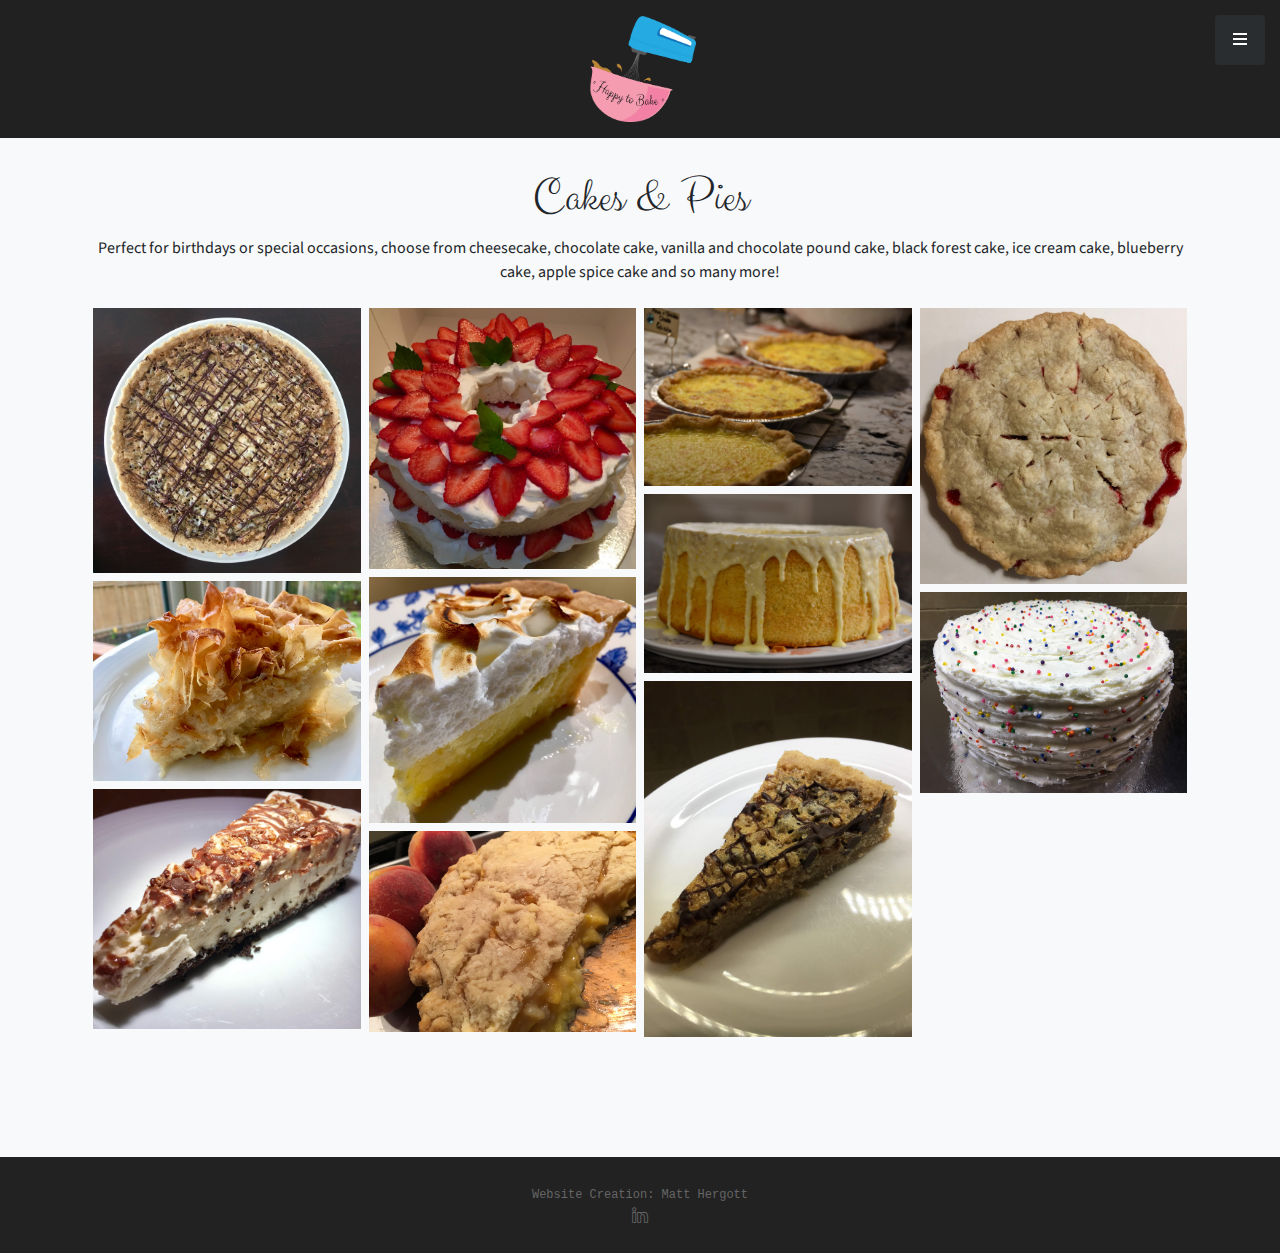
==== commit cf7f81be: "Update page title and description" ====
--- a/pages/cakes.html
+++ b/pages/cakes.html
@@ -75,6 +75,10 @@
       <div class="container">
         <div class="content-section-heading text-center">
           <h2 class="font-cursive">Cakes & Pies</h2>
+          <p>
+            Perfect for birthdays or special occasions, choose from cheesecake, chocolate cake, vanilla and chocolate
+            pound cake, black forest cake, ice cream cake, blueberry cake, apple spice cake and so many more!
+          </p>
         </div>
         <div class="img-row">
           <div class="img-column">
--- a/css/pages.css
+++ b/css/pages.css
@@ -2,6 +2,7 @@
     padding-top: 1rem;
     padding-bottom: 1rem;
     min-height: 0;
+    height: initial;
 }
 
 header .logo {
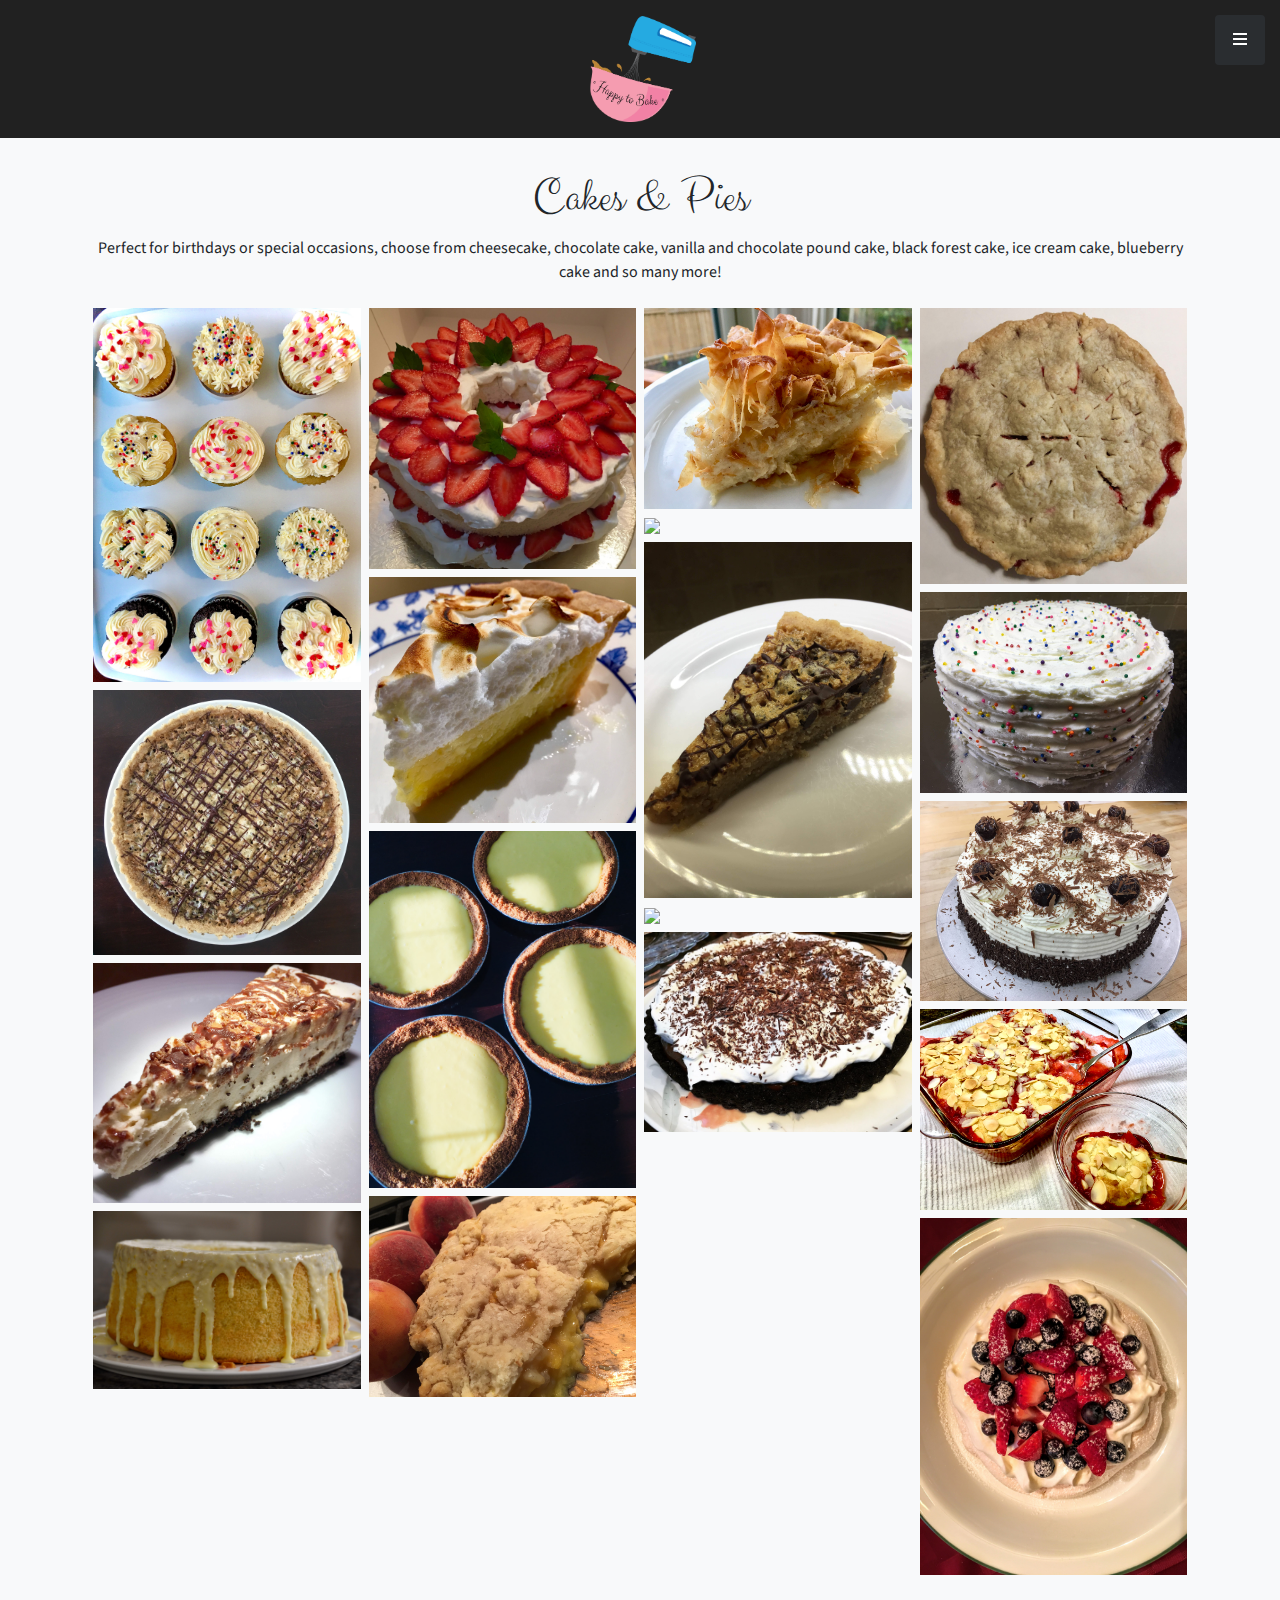
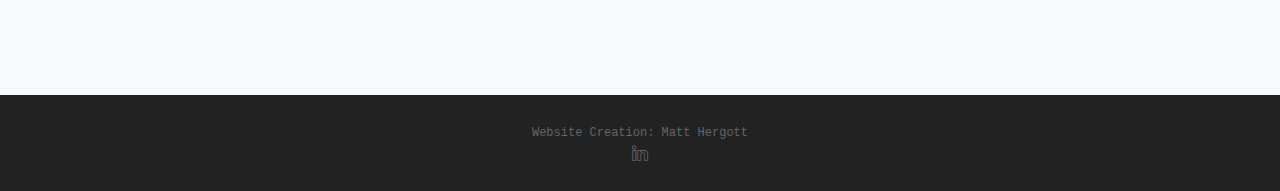
==== commit b86b0e8c: "Add new pages and new pictures" ====
--- a/pages/cakes.html
+++ b/pages/cakes.html
@@ -5,10 +5,11 @@
     
     <meta charset="utf-8">
     <meta content="width=device-width, initial-scale=1, shrink-to-fit=no" name="viewport">
-    <meta content="HappytoBake Small Business Website" name="description">
     <meta content="Matt Hergott" name="author">
-    
-    <title>HappytoBake</title>
+  
+    <title>Happy to Bake - Cakes & Pies</title>
+    <meta content="Homemade baking for any occasion! Whether you need some delicious fresh baked goods for a party, wedding, reunion, funeral, or just to satisfy your own sweet tooth, Happy to Bake is your answer!"
+          name="description">
     <link href="../img/icon/HappyToBake.png" rel="icon" type="image/png">
     <link href="../img/icon/HappyToBake.png" rel="shortcut icon" type="img/x-icon">
     
@@ -40,7 +41,7 @@
     <nav id="sidebar-wrapper">
       <ul class="sidebar-nav">
         <li class="sidebar-brand">
-          <a class="js-scroll-trigger" href="../index.html#page-top">HappytoBake</a>
+          <a class="js-scroll-trigger" href="../index.html#page-top">Happy to Bake</a>
         </li>
         <li class="sidebar-nav-item">
           <a class="js-scroll-trigger" href="../index.html#page-top">Home</a>
@@ -52,10 +53,16 @@
           <a class="js-scroll-trigger" href="../index.html#portfolio">My Creations</a>
         </li>
         <li class="sidebar-nav-item sidebar-nav-sub-item">
+          <a class="js-scroll-trigger" href="platters.html">Platters</a>
+        </li>
+        <li class="sidebar-nav-item sidebar-nav-sub-item">
+          <a class="js-scroll-trigger" href="cookies.html">Cookies</a>
+        </li>
+        <li class="sidebar-nav-item sidebar-nav-sub-item">
           <a class="js-scroll-trigger" href="#">Cakes & Pies</a>
         </li>
         <li class="sidebar-nav-item sidebar-nav-sub-item">
-          <a class="js-scroll-trigger" href="cookies.html">Cookies</a>
+          <a class="js-scroll-trigger" href="breakfast.html">Breakfast</a>
         </li>
         <li class="sidebar-nav-item">
           <a class="js-scroll-trigger" href="../index.html#contact">Contact</a>
@@ -77,28 +84,35 @@
           <h2 class="font-cursive">Cakes & Pies</h2>
           <p>
             Perfect for birthdays or special occasions, choose from cheesecake, chocolate cake, vanilla and chocolate
-            pound cake, black forest cake, ice cream cake, blueberry cake, apple spice cake and so many more!
+            pound cake, black forest cake, ice cream cake, blueberry cake and so many more!
           </p>
         </div>
         <div class="img-row">
           <div class="img-column">
+            <img src="../img/cakes/IMG_2726.jpg">
             <img src="../img/cakes/IMG_2294.jpg">
-            <img src="../img/cakes/IMG_1962.jpg">
             <img src="../img/cakes/IMG_1654.jpg">
+            <img src="../img/cakes/IMG_2487.jpg">
           </div>
           <div class="img-column">
             <img src="../img/cakes/IMG_2342.jpg">
             <img src="../img/cakes/IMG_2075.jpg">
+            <img src="../img/cakes/IMG_2280.jpg">
             <img src="../img/cakes/IMG_1080.jpg">
           </div>
           <div class="img-column">
-            <img src="../img/cakes/IMG_2405.jpg">
-            <img src="../img/cakes/IMG_2487.jpg">
+            <img src="../img/cakes/IMG_1962.jpg">
+            <img src="../img/cakes/IMG_2668.jpg">
             <img src="../img/cakes/IMG_2297.jpg">
+            <img src="../img/cakes/IMG_0823.jpg">
+            <img src="../img/cakes/IMG_0704.jpg">
           </div>
           <div class="img-column">
             <img src="../img/cakes/IMG_2184.jpg">
             <img src="../img/cakes/IMG_2467.jpg">
+            <img src="../img/cakes/IMG_1858.jpg">
+            <img src="../img/cakes/IMG_2689.jpg">
+            <img src="../img/cakes/IMG_2706.jpg">
           </div>
         </div>
       </div>
